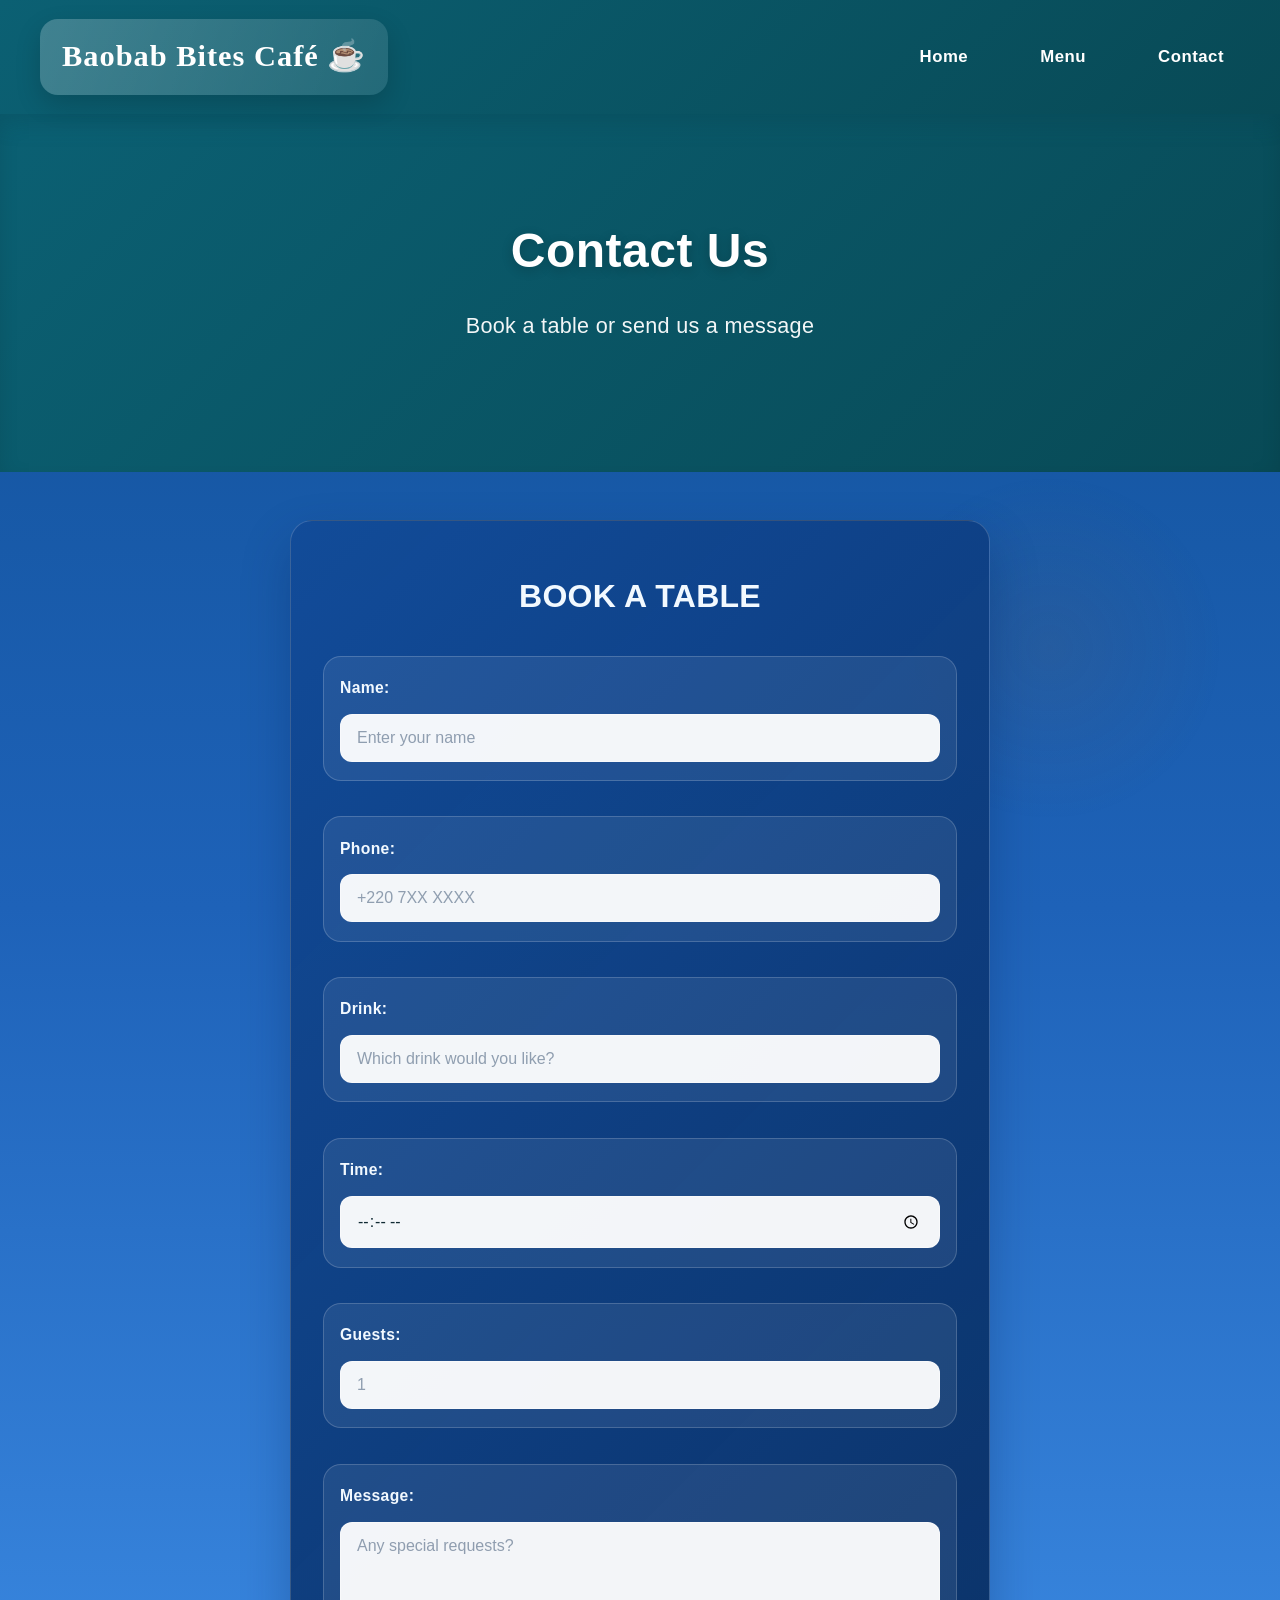
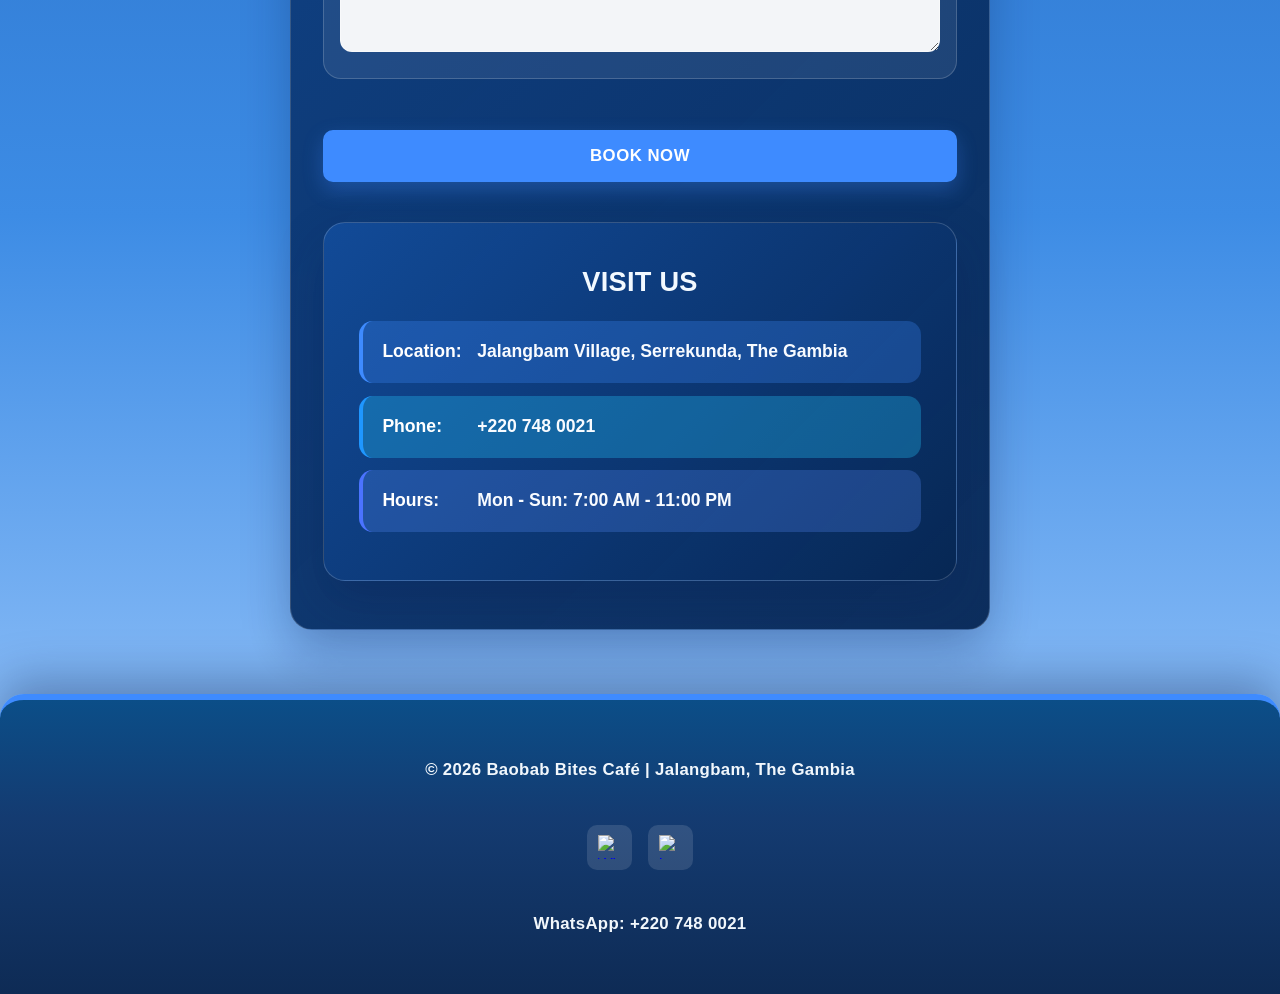
==== contact.html @ 386456db "Initialize Baobab Bites Cafe website" ====
<!DOCTYPE html>
<html lang="en">
<head>
<meta charset="UTF-8">
<meta name="viewport" content="width=device-width, initial-scale=1.0">
<title>Baobab Bites Café - Contact & Booking</title>
<link rel="stylesheet" href="css/style.css">
</head>
<body>
<header>
    <nav>
    <h2>Baobab Bites Café ☕</h2>
    <ul>
        <li><a href="index.html#hero">Home</a></li>
        <li><a href="portfolio.html">Menu</a></li> 
        <li><a href="contact.html">Contact</a></li>
    </ul>
    </nav>
</header>

<main>
    <section class="hero">
    <h1>Contact Us</h1>
    <p>Book a table or send us a message</p>
    </section>

    <section class="contact-section">
    <h2>Book a Table</h2>
    <form id="bookingForm">
        <div class="form-group">
            <label for="name">Name:</label>
            <input type="text" id="name" name="name" placeholder="Enter your name" required class="form-input">
        </div>

        <div class="form-group">
            <label for="phone">Phone:</label>
            <input type="tel" id="phone" name="phone" placeholder="+220 7XX XXXX" required class="form-input">
        </div>

        <div class="form-group">
            <label for="drink">Drink:</label>
            <input type="text" id="drink" name="drink" placeholder="Which drink would you like?" class="form-input">
        </div>

        <div class="form-group">
            <label for="time">Time:</label>
            <input type="time" id="time" name="time" required class="form-input">
        </div>

        <div class="form-group">
            <label for="guests">Guests:</label>
            <input type="number" id="guests" name="guests" min="1" max="20" placeholder="1" required class="form-input">
        </div>

        <div class="form-group">
            <label for="message">Message:</label>
            <textarea id="message" name="message" rows="4" placeholder="Any special requests?" class="form-input"></textarea>
        </div>

        <button type="submit" class="btn">Book Now</button>
    </form>

    <div class="visit-us">
        <h2>Visit Us</h2>
        <p class="visit-detail visit-location"><strong>Location:</strong> Jalangbam Village, Serrekunda, The Gambia</p>
        <p class="visit-detail visit-phone"><strong>Phone:</strong> +220 748 0021</p>
        <p class="visit-detail visit-hours"><strong>Hours:</strong> Mon - Sun: 7:00 AM - 11:00 PM</p>
    </div>
</section>
</main>

<footer>
    <p>&copy; 2026 Baobab Bites Café | Jalangbam, The Gambia</p>
    
    <div class="social-icons">
    <!-- WhatsApp Link -->
    <a href="https://wa.me/2207480021?text=Hi%20Baobab%20Bites!%20I%20would%20like%20to%20book%20a%20table" target="_blank" rel="noopener noreferrer">
        <img src="https://cdn-icons-png.flaticon.com/512/124/124034.png" alt="WhatsApp">
    </a>
    
    <!-- Instagram Link -->
    <a href="https://instagram.com/stisla2021" target="_blank" rel="noopener noreferrer">
        <img src="https://cdn-icons-png.flaticon.com/512/2111/2111463.png" alt="Instagram">
    </a>
    </div>

    <p>WhatsApp: +220 748 0021</p>
</footer>

<script>
// Prefill drink from query string when coming from menu
function prefillDrinkFromQuery() {
    const params = new URLSearchParams(window.location.search);
    const drink = params.get('drink');
    if (drink) {
        const drinkInput = document.getElementById('drink');
        if (drinkInput) drinkInput.value = decodeURIComponent(drink.replace(/\+/g, ' '));
        // focus form for convenience
        const form = document.getElementById('bookingForm');
        if (form) form.scrollIntoView({behavior: 'smooth'});
    }
}

document.addEventListener('DOMContentLoaded', function() {
    prefillDrinkFromQuery();

    const form = document.getElementById('bookingForm');
    if (form) {
        form.addEventListener('submit', function(e) {
            e.preventDefault();

            const name = document.getElementById('name').value.trim();
            const phone = document.getElementById('phone').value.trim();
            const drink = document.getElementById('drink').value.trim() || 'Not specified';
            const time = document.getElementById('time').value.trim();
            const guests = document.getElementById('guests').value.trim();
            const message = document.getElementById('message').value.trim() || 'No extra message';

            const text = `Booking request from ${name}\nPhone: ${phone}\nDrink: ${drink}\nTime: ${time}\nGuests: ${guests}\nNote: ${message}`;
            const phoneNumber = '2207480021';
            const whatsappUrl = `https://wa.me/${phoneNumber}?text=${encodeURIComponent(text)}`;

            window.open(whatsappUrl, '_blank');
            alert('Your booking details are being prepared in WhatsApp. Please send the message to confirm your booking.');
            form.reset();
        });
    }
});
</script>

</body>
</html>
---- css/style.css ----
/* ===================================
  BAOBAB BITES CAFÉ - MODERN DESIGN
   =================================== */

:root {
  --primary: #0B6073;
  --primary-dark: #084A56;
  --primary-light: #0E7A91;
  --accent: #3E8BFF;
  --accent-dark: #0E6DD8;
  --accent-light: #83B9FF;
  --light: #FFFAF0;
  --text: #102A33;
  --text-light: #2C3E50;
  --muted: #5E7782;
  --border: rgba(11,96,115,0.1);
  --shadow-sm: 0 2px 8px rgba(0,0,0,0.08);
  --shadow-md: 0 6px 16px rgba(0,0,0,0.12);
  --shadow-lg: 0 12px 28px rgba(0,0,0,0.15);
}

* {
  margin: 0;
  padding: 0;
  box-sizing: border-box;
}

html {
  scroll-behavior: smooth;
}

body {
  font-family: 'Segoe UI', Roboto, Oxygen, Ubuntu, Cantarell, sans-serif;
  background: linear-gradient(180deg, #0F4E92 0%, #1E62B8 35%, #3D8CE5 70%, #AED3FF 100%);
  color: #F2F9FF;
  line-height: 1.7;
  font-size: 16px;
  min-height: 100vh;
}

body::before {
  content: '';
  position: fixed;
  inset: 0;
  background: radial-gradient(circle at 18% 18%, rgba(212,163,115,0.15), transparent 16%),
              radial-gradient(circle at 82% 72%, rgba(139,90,43,0.1), transparent 14%);
  pointer-events: none;
  z-index: -1;
}

/* ===== HEADER & NAVIGATION ===== */
header {
  background: linear-gradient(135deg, var(--primary) 0%, var(--primary-dark) 100%);
  box-shadow: 0 8px 24px rgba(11,96,115,0.2);
  position: sticky;
  top: 0;
  z-index: 999;
}

nav {
  display: flex;
  justify-content: space-between;
  align-items: center;
  padding: 1.2rem 2.5rem;
  gap: 2rem;
}

nav h2 {
  font-family: 'Georgia', 'Palatino', serif;
  font-size: 1.9rem;
  font-weight: 900;
  letter-spacing: 1px;
  color: #FFFFFF;
  margin: 0;
  background: linear-gradient(110deg, rgba(255,255,255,0.22), rgba(255,255,255,0.10));
  padding: 12px 22px;
  border-radius: 18px;
  box-shadow: 0 10px 26px rgba(0,0,0,0.16);
  transition: all 0.25s cubic-bezier(0.2, 0.8, 0.2, 1);
  display: inline-block;
}

nav h2:hover {
  transform: translateY(-4px) scale(1.04);
  box-shadow: 0 18px 40px rgba(0,0,0,0.18);
}

nav ul {
  display: flex;
  list-style: none;
  gap: 2.5rem;
  margin: 0;
}

nav a {
  color: rgb(255, 255, 255);
  text-decoration: none;
  font-weight: 700;
  font-size: 1.05rem;
  letter-spacing: 0.5px;
  padding: 10px 16px;
  border-radius: 8px;
  transition: all 0.2s ease;
  position: relative;
}

nav a:hover {
  color: var(--accent-light);
  background: rgba(255,107,107,0.12);
  transform: translateY(-2px);
}

@media (max-width: 768px) {
  nav {
    flex-direction: column;
    padding: 1rem 1.5rem;
    gap: 1rem;
  }
  nav h2 {
    font-size: 1.4rem;
  }
  nav ul {
    gap: 1rem;
  }
}

/* ===== HERO SECTION ===== */
.hero {
  background: linear-gradient(135deg, var(--primary) 0%, var(--primary-dark) 100%);
  color: white;
  text-align: center;
  padding: 6rem 2rem;
  box-shadow: inset 0 8px 20px rgba(0,0,0,0.1);
}

.hero h1 {
  font-size: 3rem;
  font-weight: 900;
  margin-bottom: 1rem;
  letter-spacing: 0.5px;
  text-shadow: 0 3px 12px rgba(0,0,0,0.2);
}

.hero p {
  font-size: 1.35rem;
  margin-bottom: 2rem;
  opacity: 0.95;
  letter-spacing: 0.3px;
}

@media (max-width: 768px) {
  .hero {
    padding: 4rem 1.5rem;
  }
  .hero h1 {
    font-size: 2rem;
  }
  .hero p {
    font-size: 1.1rem;
  }
}


/* ===== BUTTONS ===== */
.btn {
  display: inline-block;
  background: var(--accent);
  color: white;
  padding: 14px 32px;
  border-radius: 10px;
  text-decoration: none;
  font-weight: 700;
  font-size: 1.05rem;
  letter-spacing: 0.5px;
  border: 2px solid var(--accent);
  cursor: pointer;
  transition: all 0.25s cubic-bezier(0.2, 0.8, 0.2, 1);
  box-shadow: 0 8px 20px rgba(62,139,255,0.3);
  text-transform: uppercase;
  margin-top: 1rem;
}

.btn:hover {
  background: var(--accent-dark);
  border-color: var(--accent-dark);
  transform: translateY(-4px);
  box-shadow: 0 14px 32px rgba(62,139,255,0.4);
}

.btn:active {
  transform: translateY(-1px);
  box-shadow: 0 6px 16px rgba(255,107,107,0.3);
}

/* ===== SECTIONS ===== */
.about {
  padding: 4rem 2.5rem;
  max-width: 1000px;
  margin: 3rem auto;
  background: radial-gradient(circle at top left, rgba(255,255,255,0.98), rgba(238,245,255,0.96) 50%, rgba(214,232,251,0.95));
  border: 1px solid rgba(44,119,179,0.18);
  border-radius: 28px;
  box-shadow: 0 24px 50px rgba(15,46,92,0.18);
  position: relative;
  overflow: hidden;
  font-family: 'Bahnschrift', 'Arial Narrow', Arial, sans-serif !important;
}

.about::before {
  content: '';
  position: absolute;
  top: -20px;
  right: -80px;
  width: 180px;
  height: 180px;
  background: rgba(255,255,255,0.55);
  border-radius: 50%;
  box-shadow: 0 0 0 30px rgba(255,255,255,0.15);
  pointer-events: none;
}

.about h2 {
  font-size: 2.5rem;
  color: #143D57;
  margin-bottom: 2rem;
  text-align: center;
  font-family: 'Algerian', 'Georgia', serif;
  letter-spacing: 1.4px;
  text-transform: uppercase;
  text-shadow: 0 2px 6px rgba(20,61,87,0.16);
}

.about p {
  font-size: 1.14rem;
  line-height: 2;
  color: #223347;
  font-family: 'Bahnschrift', 'Arial Narrow', Arial, sans-serif !important;
  letter-spacing: 0.18px;
  text-shadow: 0 1px 1px rgba(255,255,255,0.75);
}

/* ===== FEATURED/MENU SECTION ===== */
.featured {
  padding: 3rem 2rem;
  background: linear-gradient(180deg, #0D4D9D 0%, #1E73D1 32%, #68A7F0 70%, #E3F0FF 100%);
  border: 1px solid rgba(48, 114, 210, 0.24);
  border-radius: 24px;
  box-shadow: 0 18px 44px rgba(18, 56, 115, 0.22);
}

.featured h2 {
  font-size: 2.4rem;
  color: #F5FBFF;
  text-align: center;
  margin-bottom: 1.5rem;
  font-weight: 900;
  letter-spacing: 1px;
  text-transform: uppercase;
}

.section-title {
  font-size: 2.2rem;
  color: var(--primary);
  text-align: center;
  margin: 2.5rem 0;
  font-weight: 800;
  letter-spacing: 0.5px;
  position: relative;
}

.section-title::after {
  content: '';
  display: block;
  width: 80px;
  height: 4px;
  background: var(--accent);
  margin: 0.8rem auto 0;
  border-radius: 2px;
}

.featured .card {
  background: linear-gradient(180deg, #FFFFFF, #F2F7FF);
  border-color: rgba(30, 75, 160, 0.18);
}

.featured .card h3 {
  color: #1C355D;
}

.featured .card p {
  color: #3E5271;
}

.featured .card p strong {
  background: linear-gradient(135deg, rgba(16,108,221,0.15), rgba(106,196,255,0.15));
  color: #12437A;
  border-color: rgba(16,108,221,0.25);
}

/* ===== MENU GRID & CARDS ===== */
.menu-grid {
  display: grid;
  grid-template-columns: repeat(auto-fit, minmax(280px, 1fr));
  gap: 2rem;
  padding: 2rem;
  max-width: 1400px;
  margin: 0 auto;
}

.card {
  background: rgba(255,255,255,0.92);
  border-radius: 14px;
  padding: 2rem 1.5rem;
  text-align: center;
  box-shadow: 0 6px 16px rgba(0,0,0,0.12);
  transition: all 0.28s cubic-bezier(0.2, 0.8, 0.2, 1);
  border: 1px solid rgba(11,96,115,0.12);
  position: relative;
  overflow: hidden;
  -webkit-backdrop-filter: blur(10px);
  backdrop-filter: blur(10px);
}

.card:nth-child(3n+1) {
  background: linear-gradient(180deg, rgba(255,235,238,0.95), rgba(255,255,255,0.92));
  border-color: rgba(255,107,107,0.2);
}

.card:nth-child(3n+2) {
  background: linear-gradient(180deg, rgba(225,241,255,0.95), rgba(255,255,255,0.92));
  border-color: rgba(14,122,145,0.18);
}

.card:nth-child(3n) {
  background: linear-gradient(180deg, rgba(233,255,235,0.95), rgba(255,255,255,0.92));
  border-color: rgba(98,175,129,0.2);
}

.card[data-drink="Baobab Latte"],
.card[data-drink="Baobab Juice"] {
  background: linear-gradient(180deg, #FFF4E6, #FFE2B8);
  border-color: rgba(255, 156, 49, 0.35);
  color: #4A2E14;
}

.card[data-drink="Cappuccino"],
.card[data-drink="Flat White"],
.card[data-drink="Macchiato"],
.card[data-drink="Espresso"],
.card[data-drink="Americano"],
.card[data-drink="Red Eye"] {
  background: linear-gradient(180deg, #F5EEED, #DBC3AD);
  border-color: rgba(118, 86, 61, 0.28);
  color: #3F2B20;
}

.card[data-drink="Mocha"],
.card[data-drink="Chocolate Milkshake"] {
  background: linear-gradient(180deg, #F3E6DE, #D3AA86);
  border-color: rgba(152, 94, 61, 0.28);
  color: #3E261A;
}

.card[data-drink="Iced Coffee"],
.card[data-drink="Fanta Orange"],
.card[data-drink="Sprite"] {
  background: linear-gradient(180deg, #E6F6FA, #C1E7EE);
  border-color: rgba(23, 143, 162, 0.28);
  color: #1F3F48;
}

.card[data-drink="Attaya"],
.card[data-drink="Ginger Tea"] {
  background: linear-gradient(180deg, #FFF9E6, #FFE1A5);
  border-color: rgba(230, 166, 40, 0.28);
  color: #4A361E;
}

.card[data-drink="Strawberry Milkshake"],
.card[data-drink="Mango Juice"] {
  background: linear-gradient(180deg, #FFE9F0, #FFD0D9);
  border-color: rgba(242, 105, 161, 0.25);
  color: #4A2433;
}

.card[data-drink="Bissap Juice"],
.card[data-drink="Orange Juice"],
.card[data-drink="Pineapple Juice"] {
  background: linear-gradient(180deg, #FFF6E8, #FFE2BB);
  border-color: rgba(255, 137, 70, 0.25);
  color: #4A2E14;
}

.card::before {
  content: '';
  position: absolute;
  top: 0;
  left: 0;
  right: 0;
  height: 4px;
  background: linear-gradient(90deg, var(--accent), var(--accent-light));
  transform: scaleX(0);
  transform-origin: left;
  transition: transform 0.3s ease;
}

.card:hover {
  transform: translateY(-8px);
  box-shadow: 0 12px 28px rgba(0,0,0,0.15);
  border-color: var(--accent);
}

.card:hover::before {
  transform: scaleX(1);
}

.card h3 {
  font-size: 1.35rem;
  color: #21323F;
  margin-bottom: 0.8rem;
  font-weight: 800;
  letter-spacing: 0.3px;
  text-shadow: 0 1px 2px rgba(255,255,255,0.6);
}

.card p {
  color: #22303D;
  margin: 0.8rem 0;
  line-height: 1.75;
  font-style: italic;
  font-size: 1rem;
}

.card p strong {
  display: inline-block;
  background: linear-gradient(135deg, rgba(255,214,102,0.25), rgba(83,212,179,0.22));
  color: #214B5A;
  font-size: 1.3rem;
  font-weight: 800;
  padding: 8px 12px;
  border-radius: 999px;
  letter-spacing: 0.5px;
  box-shadow: 0 6px 20px rgba(0,0,0,0.12);
  font-style: normal;
  border: 1px solid rgba(83,212,179,0.35);
}

.card .tag {
  position: absolute;
  top: 18px;
  right: 18px;
  background: rgba(255,255,255,0.92);
  color: var(--primary-dark);
  font-weight: 700;
  padding: 8px 12px;
  border-radius: 999px;
  font-size: 0.9rem;
  box-shadow: 0 8px 20px rgba(0,0,0,0.08);
}

/* Drink/Item images inside cards */
.card img {
  display: block;
  width: 100%;
  height: 160px;
  object-fit: cover;
  border-radius: 10px;
  margin-bottom: 12px;
}


/* ===== FORMS ===== */
.contact-section {
  padding: 3rem 2rem;
  max-width: 700px;
  margin: 3rem auto;
  background: linear-gradient(135deg, rgba(18,75,153,0.98), rgba(7,39,84,0.95));
  border-radius: 22px;
  box-shadow: 0 22px 48px rgba(6,30,80,0.28);
  border: 1px solid rgba(255,255,255,0.18);
}

.contact-section h2 {
  font-size: 2rem;
  color: #F2F9FF;
  margin-bottom: 2rem;
  text-align: center;
  letter-spacing: 0.25px;
  text-transform: uppercase;
}

.contact-section label {
  color: #F8FBFF;
}

.contact-section .form-group {
  background: rgba(255,255,255,0.08);
  border: 1px solid rgba(255,255,255,0.18);
  border-radius: 18px;
  padding: 1.15rem 1rem;
  margin-bottom: 1rem;
}

.contact-section .form-group label {
  display: block;
  margin-bottom: 0.75rem;
  color: #F2F9FF;
  font-size: 0.98rem;
  letter-spacing: 0.35px;
}

.contact-section .form-group .form-input,
.contact-section .form-group textarea {
  width: 100%;
  background: rgba(255,255,255,0.95);
  color: #102A33;
  border: 1px solid rgba(255,255,255,0.35);
  padding: 14px 16px;
  border-radius: 12px;
}

.contact-section .form-group textarea {
  min-height: 130px;
}

.contact-section .btn {
  background: #3E8BFF;
  border-color: #3E8BFF;
}

.contact-section .btn:hover {
  background: #0E6DD8;
  border-color: #0E6DD8;
}

.visit-us {
  background: linear-gradient(135deg, rgba(18,75,153,0.98), rgba(7,39,84,0.95));
  padding: 2.2rem;
  border-radius: 22px;
  margin-top: 2.5rem;
  border: 1px solid rgba(255,255,255,0.18);
  box-shadow: 0 22px 48px rgba(6,30,80,0.28);
}

.visit-us h2 {
  font-size: 1.7rem;
  color: #F2F9FF;
  margin-bottom: 1rem;
  letter-spacing: 0.25px;
  text-transform: uppercase;
}

.visit-us p {
  margin: 0.8rem 0;
}

.visit-detail {
  display: block;
  padding: 1rem 1.2rem;
  border-radius: 14px;
  margin: 0.8rem 0;
  font-size: 1.1rem;
  line-height: 1.7;
  font-weight: 700;
  color: #F8FBFF;
}

.visit-detail strong {
  display: inline-block;
  min-width: 90px;
  color: #FFFFFF;
  font-weight: 800;
}

.visit-location {
  background: rgba(62,139,255,0.28);
  border-left: 4px solid #3E8BFF;
}

.visit-phone {
  background: rgba(38,201,255,0.30);
  border-left: 4px solid #1F97FF;
}

.visit-hours {
  background: rgba(88,143,255,0.26);
  border-left: 4px solid #4B73FF;
}

form {
  display: flex;
  flex-direction: column;
  gap: 1.2rem;
}

label {
  font-weight: 700;
  color: #F2F9FF;
  margin-bottom: 0.5rem;
  display: block;
  letter-spacing: 0.3px;
}

.form-input {
  width: 100%;
  padding: 14px 16px;
  border: 2px solid rgba(255,255,255,0.32);
  border-radius: 10px;
  font-size: 1rem;
  color: #102A33;
  font-family: inherit;
  transition: all 0.2s ease;
  background: rgba(255,255,255,0.95);
}

.form-input:focus {
  outline: none;
  border-color: rgba(62,139,255,0.9);
  box-shadow: 0 0 0 4px rgba(62,139,255,0.18);
  background: #FFFFFF;
}

.form-input::placeholder {
  color: rgba(22,52,86,0.45);
}

form button {
  margin-top: 0.5rem;
  cursor: pointer;
}

/* ===== FOOTER ===== */
footer {
  background: linear-gradient(180deg, #0B4E88 0%, #143B71 40%, #0E2B55 100%);
  color: #F6FBFF;
  padding: 3.2rem 2.5rem;
  margin-top: 4rem;
  border-top: 6px solid #3E8BFF;
  box-shadow: 0 -12px 48px rgba(5,21,59,0.35);
  display: flex;
  flex-direction: column;
  align-items: center;
  gap: 1rem;
  border-radius: 24px 24px 0 0;
  font-size: 1rem;
}

footer p {
  margin: 0.3rem 0;
  opacity: 0.98;
  letter-spacing: 0.32px;
  font-weight: 700;
  font-size: 1.05rem;
  text-align: center;
}

footer .social-icons {
  margin: 1.2rem 0;
}

.social-icons a {
  width: 48px;
  height: 48px;
}

.social-icons img {
  width: 26px;
  height: 26px;
}

footer::before {
  content: '';
  position: absolute;
  left: 50%;
  transform: translateX(-50%);
  bottom: 100%;
  width: 220px;
  height: 8px;
  border-radius: 999px;
  background: rgba(62,139,255,0.35);
}

.social-icons {
  display: flex;
  gap: 16px;
  margin: 1rem 0;
  align-items: center;
}

.social-icons a {
  display: inline-flex;
  align-items: center;
  justify-content: center;
  width: 45px;
  height: 45px;
  border-radius: 10px;
  background: rgba(255,255,255,0.12);
  transition: all 0.2s ease;
}

.social-icons img {
  width: 24px;
  height: 24px;
}

.social-icons a:hover {
  background: var(--accent);
  transform: translateY(-4px) scale(1.08);
  box-shadow: 0 8px 20px rgba(255,107,107,0.3);
}

@media (max-width: 768px) {
  footer {
    padding: 2rem 1rem;
  }
}

/* ===== BACK TO TOP BUTTON ===== */
#backToTop {
  display: none;
  position: fixed;
  bottom: 30px;
  right: 30px;
  width: 50px;
  height: 50px;
  border-radius: 50%;
  background: var(--accent);
  color: white;
  border: none;
  font-size: 24px;
  line-height: 50px;
  text-align: center;
  cursor: pointer;
  z-index: 99;
  box-shadow: 0 8px 24px rgba(255,107,107,0.35);
  transition: all 0.2s ease;
}

#backToTop:hover {
  background: var(--accent-dark);
  transform: translateY(-3px) scale(1.1);
  box-shadow: 0 12px 32px rgba(255,107,107,0.4);
}

#backToTop:active {
  transform: translateY(-1px) scale(1.05);
}

/* ===== RESPONSIVE DESIGN ===== */
@media (max-width: 768px) {
  .menu-grid {
    grid-template-columns: 1fr;
    padding: 1.5rem 1rem;
    gap: 1.5rem;
  }

  .hero h1 {
    font-size: 2.2rem;
  }

  .section-title {
    font-size: 1.8rem;
  }

  .contact-section {
    padding: 2rem 1.5rem;
  }

  .about {
    padding: 2rem 1.5rem;
  }
}

@media (max-width: 480px) {
  nav ul {
    gap: 1rem;
  }

  nav h2 {
    font-size: 1.3rem;
    padding: 8px 12px;
  }

  .hero {
    padding: 3rem 1rem;
  }

  .hero h1 {
    font-size: 1.5rem;
  }

  .hero p {
    font-size: 1rem;
  }

  .btn {
    padding: 12px 24px;
    font-size: 0.95rem;
  }

  .menu-grid {
    gap: 1rem;
  }

  #backToTop {
    width: 45px;
    height: 45px;
    font-size: 20px;
    line-height: 45px;
    bottom: 20px;
    right: 20px;
  }
}

/* ===== ANIMATIONS ===== */
@keyframes slideIn {
  from {
    opacity: 0;
    transform: translateY(20px);
  }
  to {
    opacity: 1;
    transform: translateY(0);
  }
}

.card {
  animation: slideIn 0.5s ease backwards;
}

.card:nth-child(1) { animation-delay: 0.1s; }
.card:nth-child(2) { animation-delay: 0.2s; }
.card:nth-child(3) { animation-delay: 0.3s; }
.card:nth-child(4) { animation-delay: 0.4s; }
.card:nth-child(n+5) { animation-delay: 0.5s; }
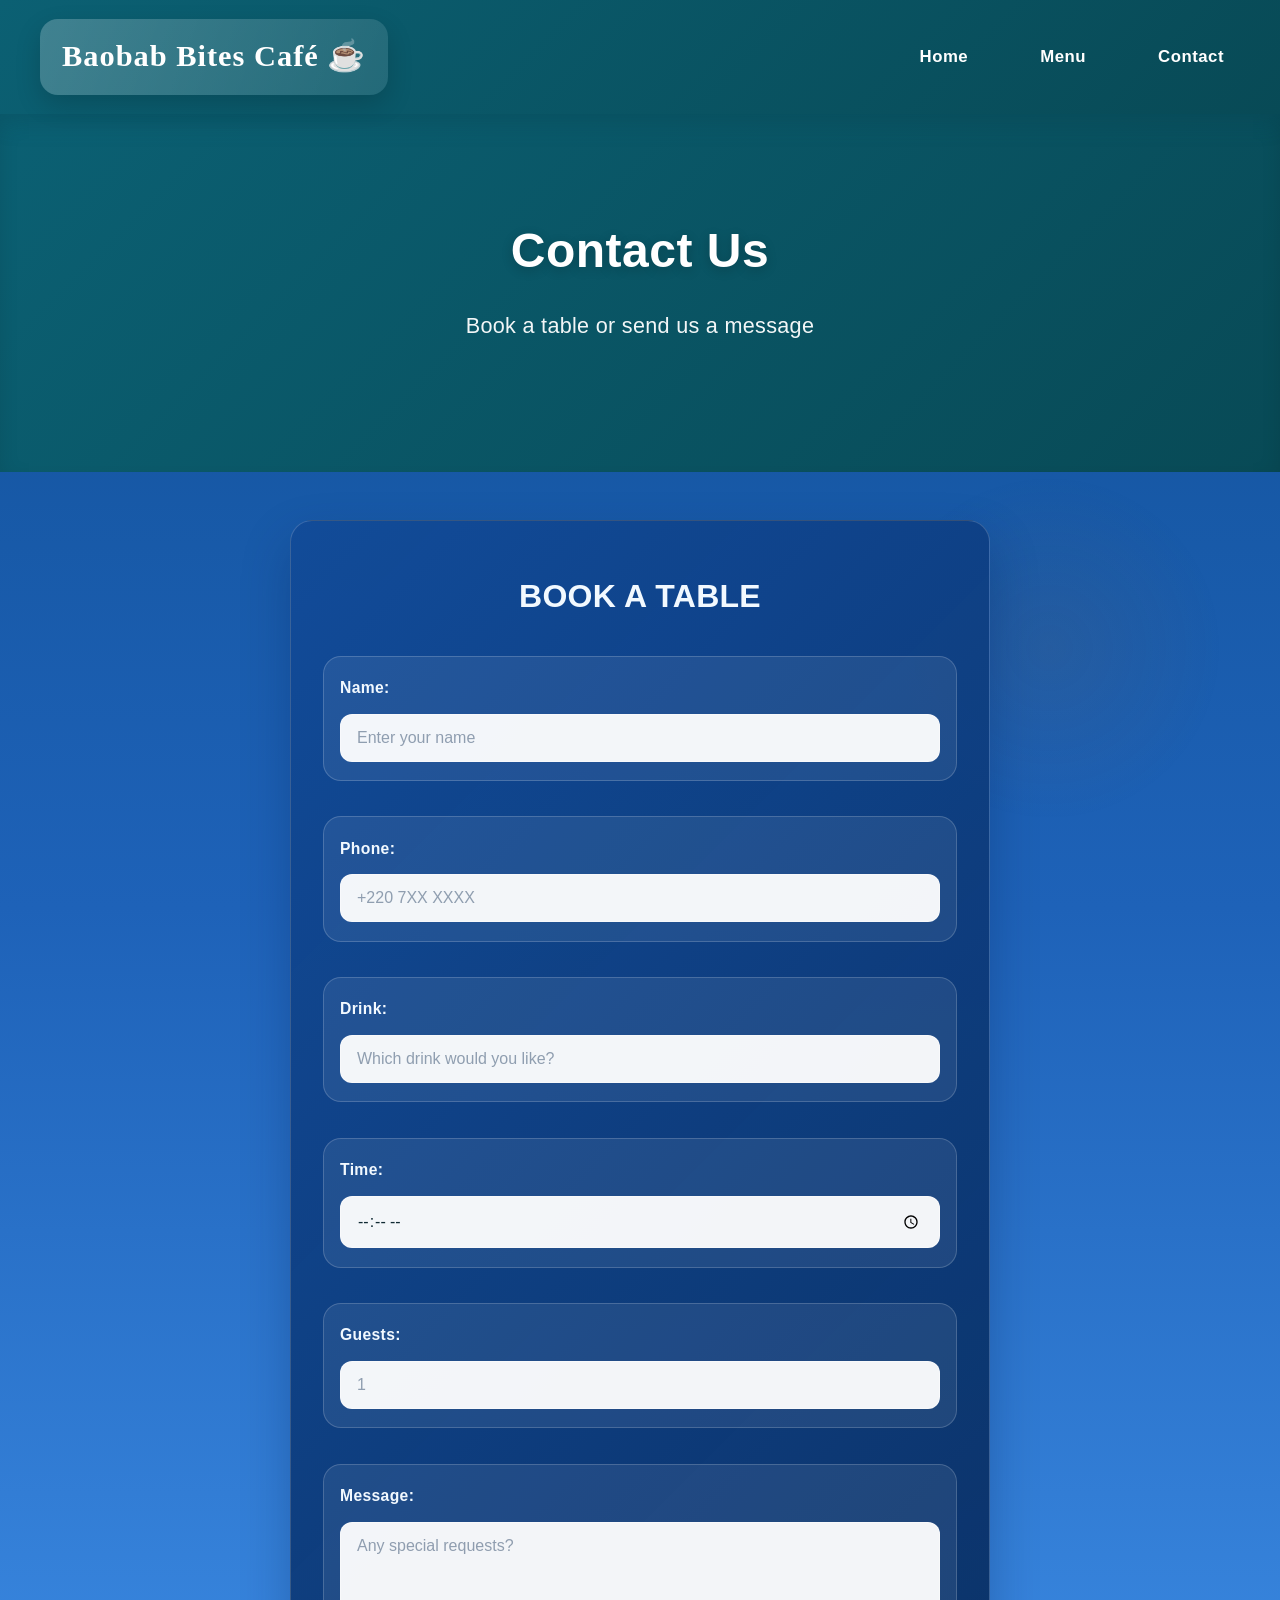
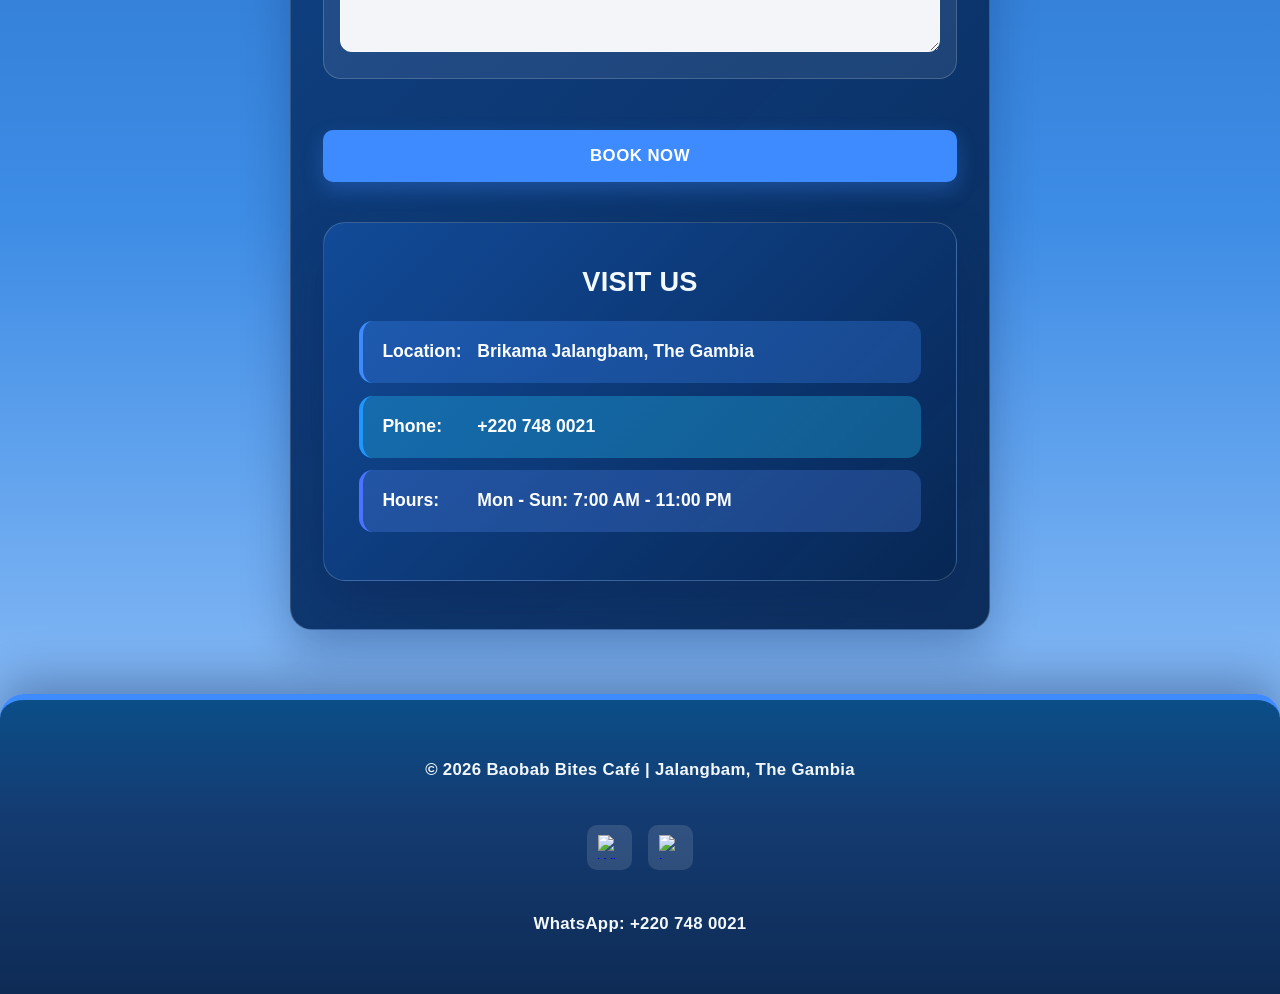
==== commit aeececce: "Update menu assets and contact page" ====
--- a/contact.html
+++ b/contact.html
@@ -12,7 +12,7 @@
     <h2>Baobab Bites Café ☕</h2>
     <ul>
         <li><a href="index.html#hero">Home</a></li>
-        <li><a href="portfolio.html">Menu</a></li> 
+        <li><a href="menu.html">Menu</a></li>
         <li><a href="contact.html">Contact</a></li>
     </ul>
     </nav>
@@ -62,7 +62,7 @@
 
     <div class="visit-us">
         <h2>Visit Us</h2>
-        <p class="visit-detail visit-location"><strong>Location:</strong> Jalangbam Village, Serrekunda, The Gambia</p>
+        <p class="visit-detail visit-location"><strong>Location:</strong> Brikama Jalangbam, The Gambia</p>
         <p class="visit-detail visit-phone"><strong>Phone:</strong> +220 748 0021</p>
         <p class="visit-detail visit-hours"><strong>Hours:</strong> Mon - Sun: 7:00 AM - 11:00 PM</p>
     </div>
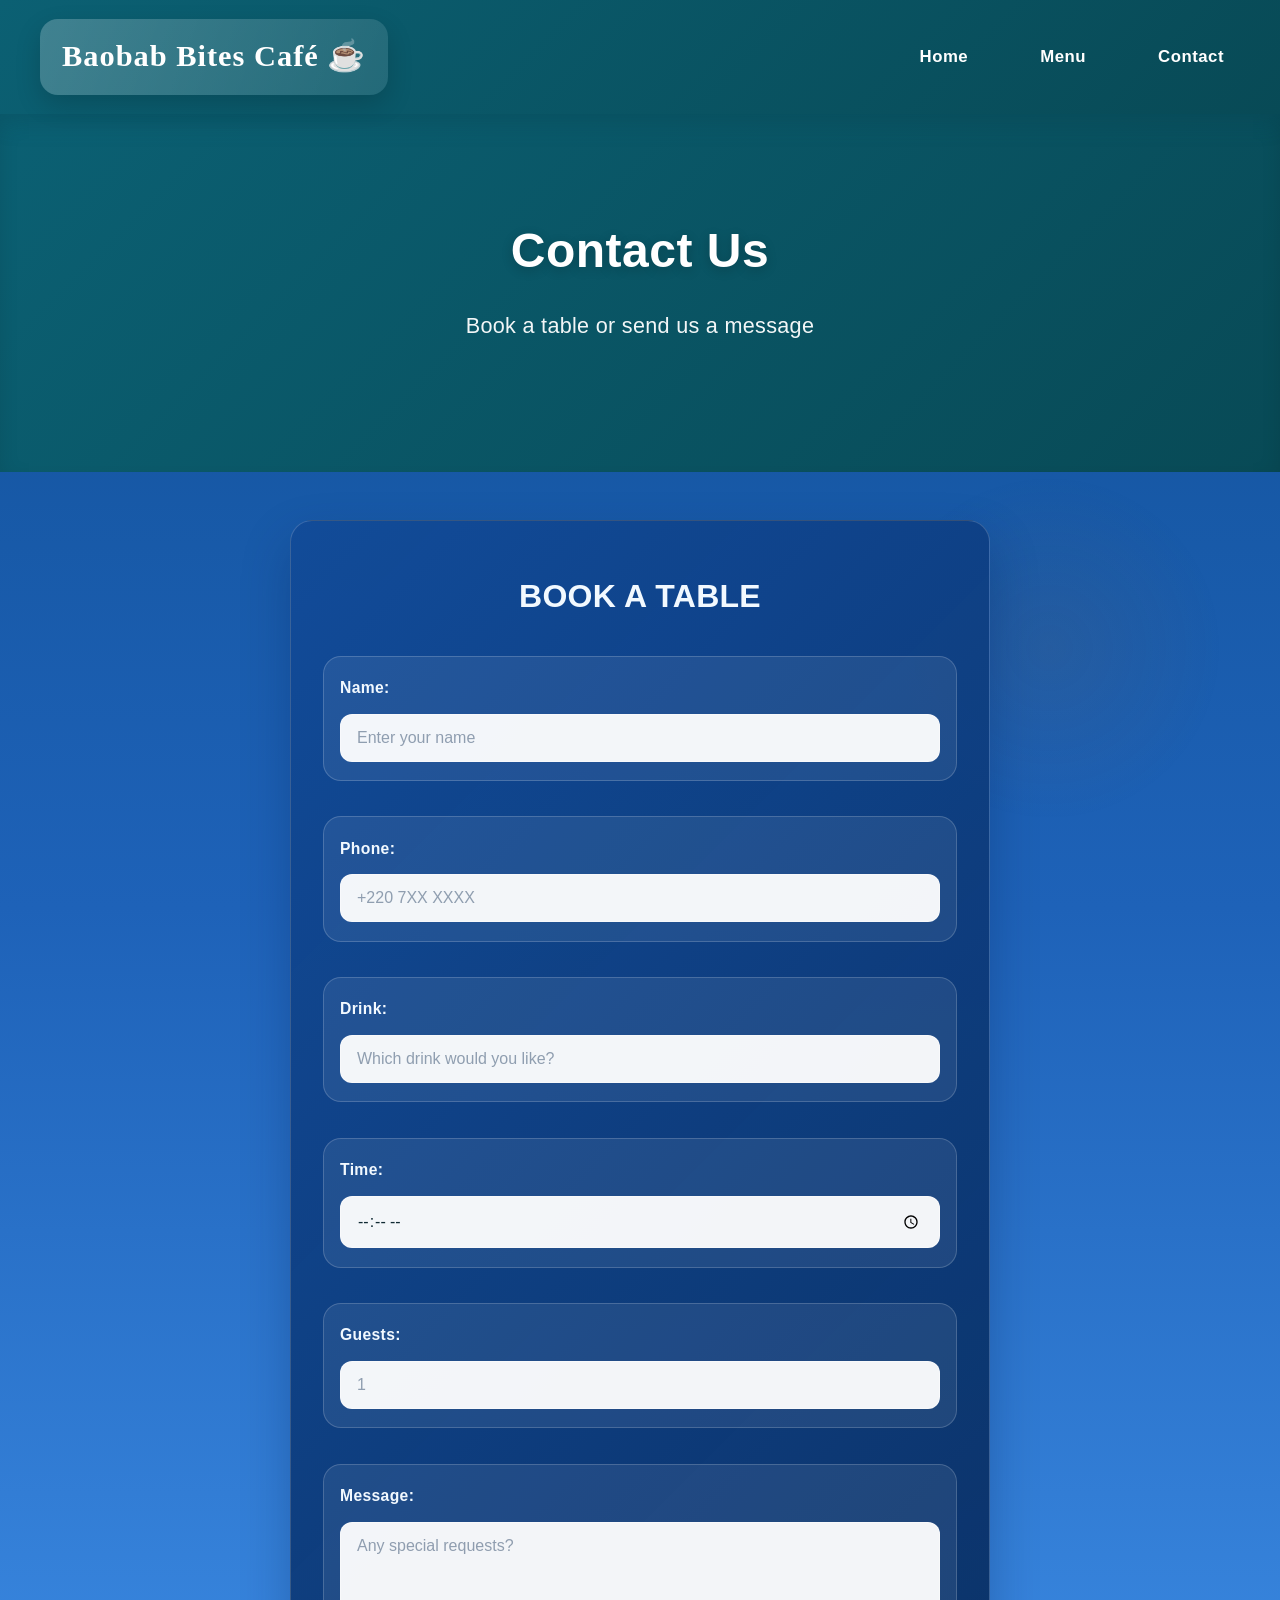
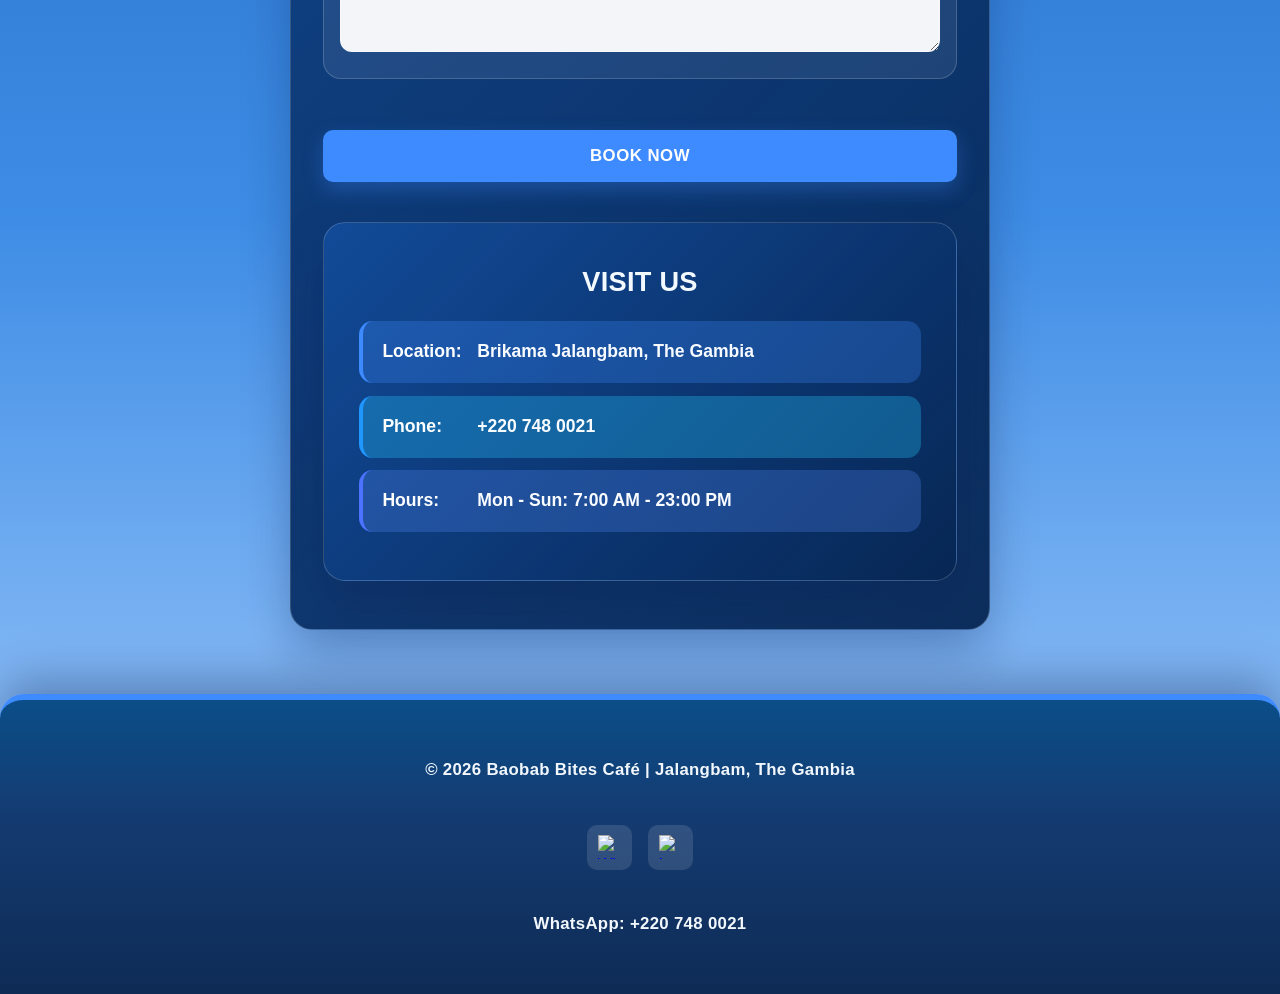
==== commit 6b3f8fcd: "Fix mobile responsiveness for Coca-Cola card and improve CSS styling" ====
--- a/contact.html
+++ b/contact.html
@@ -64,7 +64,7 @@
         <h2>Visit Us</h2>
         <p class="visit-detail visit-location"><strong>Location:</strong> Brikama Jalangbam, The Gambia</p>
         <p class="visit-detail visit-phone"><strong>Phone:</strong> +220 748 0021</p>
-        <p class="visit-detail visit-hours"><strong>Hours:</strong> Mon - Sun: 7:00 AM - 11:00 PM</p>
+        <p class="visit-detail visit-hours"><strong>Hours:</strong> Mon - Sun: 7:00 AM - 23:00 PM</p>
     </div>
 </section>
 </main>
--- a/css/style.css
+++ b/css/style.css
@@ -466,6 +466,13 @@
   object-fit: cover;
   border-radius: 10px;
   margin-bottom: 12px;
+  background: #f0f0f0;
+  min-height: 160px;
+}
+
+.card img:not([src]), 
+.card img[alt] {
+  background: linear-gradient(135deg, #e0e0e0 0%, #f5f5f5 100%);
 }
 
 
@@ -748,10 +755,23 @@
 
 /* ===== RESPONSIVE DESIGN ===== */
 @media (max-width: 768px) {
+  .featured {
+    padding: 2rem 1rem;
+  }
+
   .menu-grid {
     grid-template-columns: 1fr;
+    padding: 1rem;
+    gap: 1rem;
+  }
+
+  .card {
     padding: 1.5rem 1rem;
-    gap: 1.5rem;
+  }
+
+  .card img {
+    height: 140px;
+    margin-bottom: 10px;
   }
 
   .hero h1 {
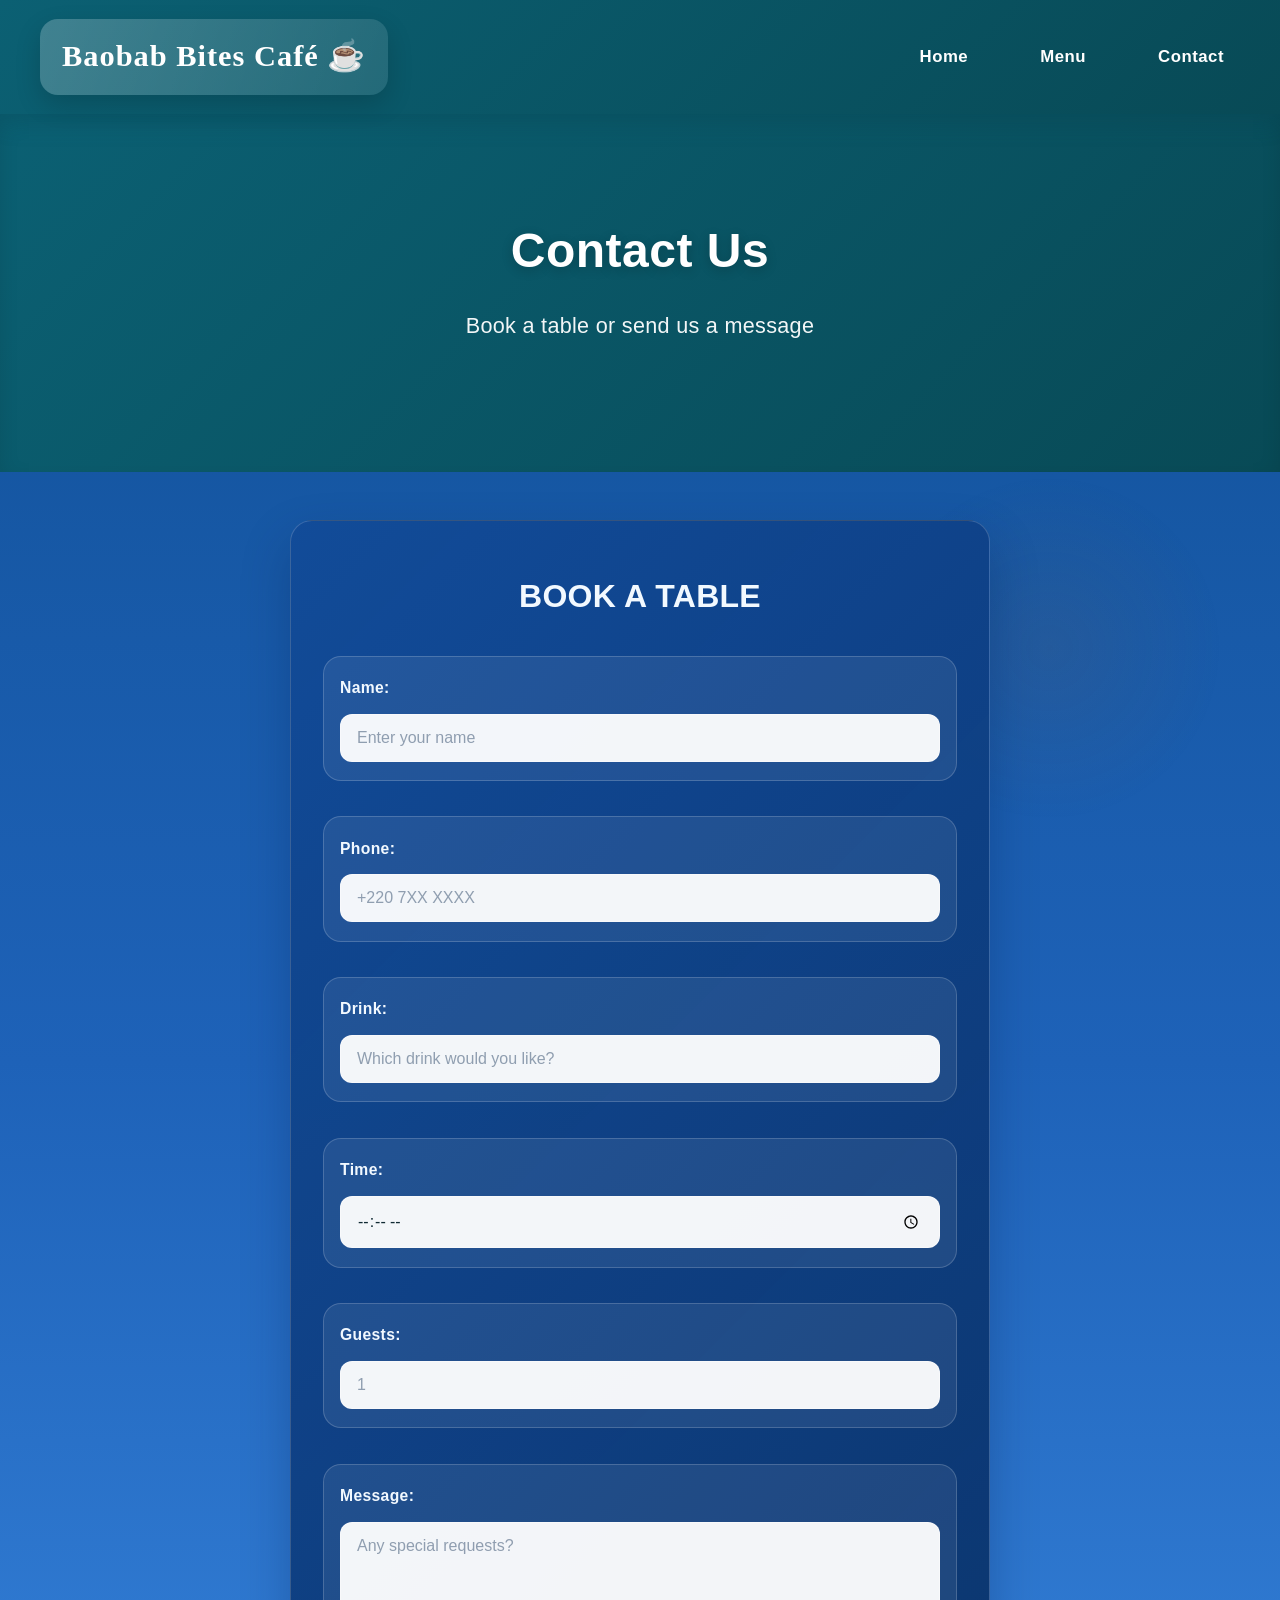
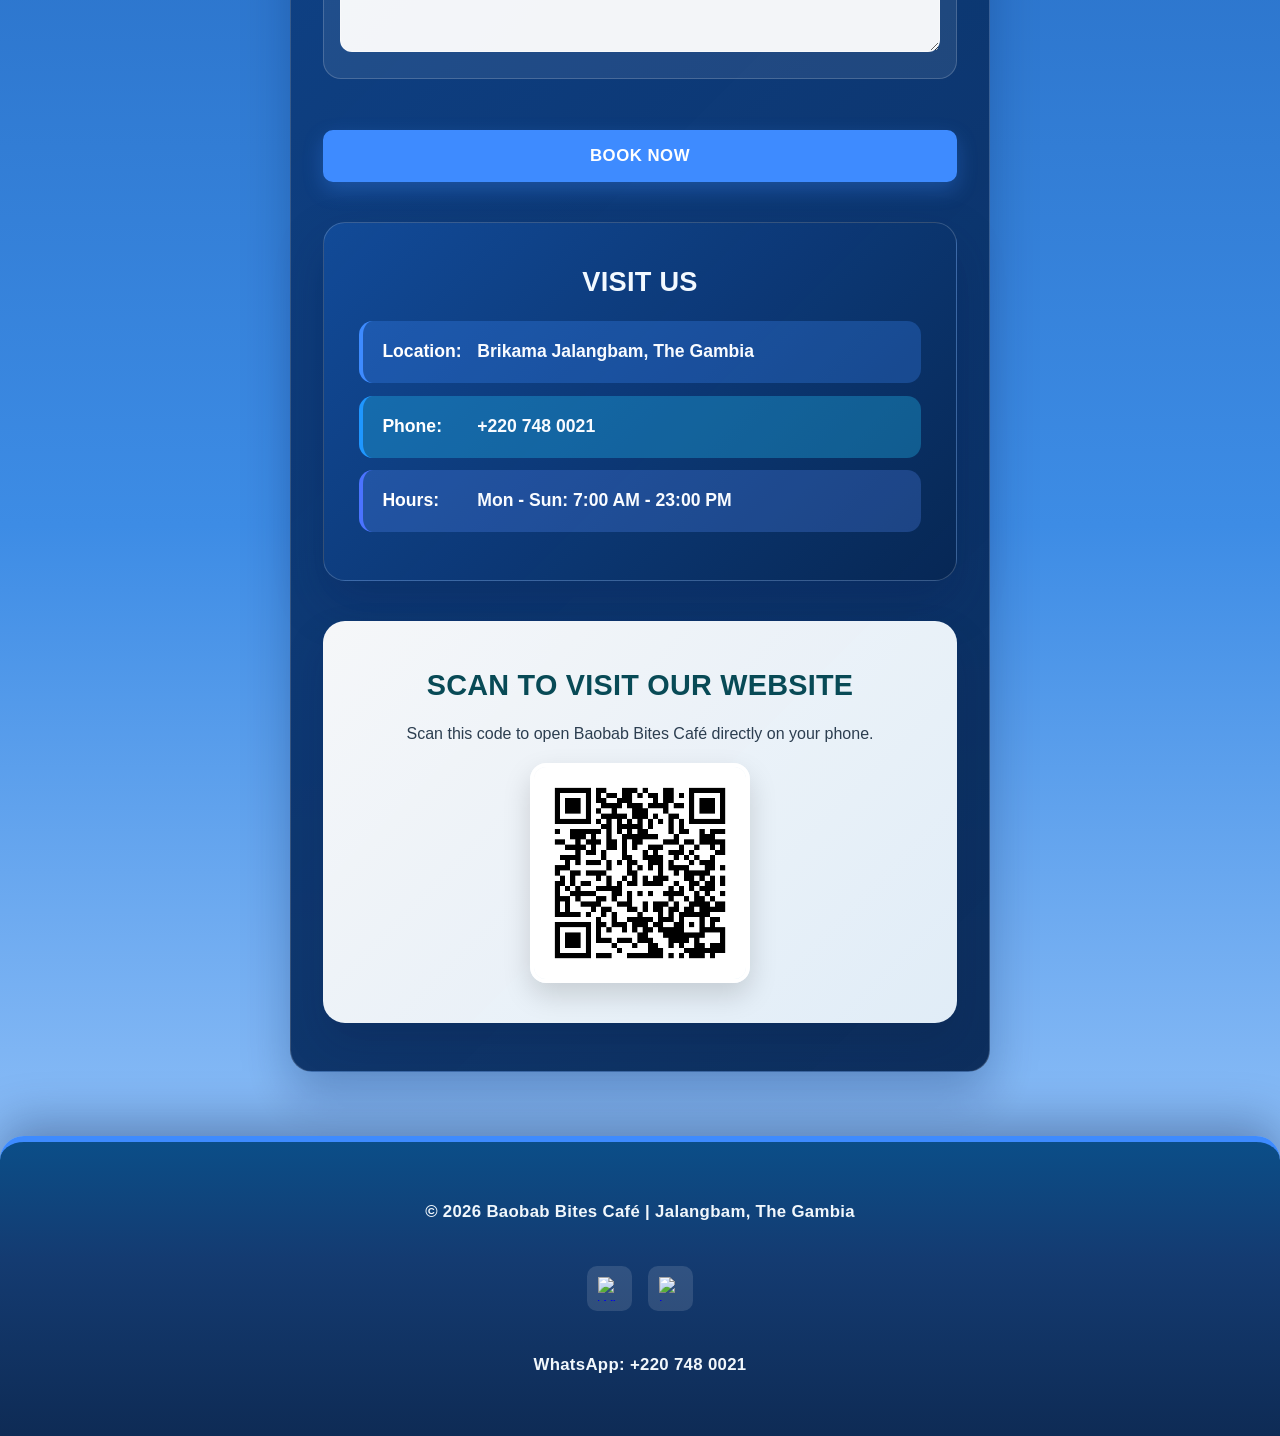
==== commit a52bcfa5: "Update site pages and add QR code" ====
--- a/contact.html
+++ b/contact.html
@@ -66,6 +66,12 @@
         <p class="visit-detail visit-phone"><strong>Phone:</strong> +220 748 0021</p>
         <p class="visit-detail visit-hours"><strong>Hours:</strong> Mon - Sun: 7:00 AM - 23:00 PM</p>
     </div>
+
+    <div class="qr-section">
+        <h2>Scan to Visit Our Website</h2>
+        <p>Scan this code to open Baobab Bites Café directly on your phone.</p>
+        <img src="qr_code.png" alt="QR code for Baobab Bites Café website" class="qr-image">
+    </div>
 </section>
 </main>
 
--- a/css/style.css
+++ b/css/style.css
@@ -634,6 +634,39 @@
 form button {
   margin-top: 0.5rem;
   cursor: pointer;
+}
+
+/* ===== QR SECTION ===== */
+.qr-section {
+  padding: 2.5rem 2rem;
+  max-width: 700px;
+  margin: 2.5rem auto 0;
+  background: linear-gradient(135deg, rgba(255,255,255,0.96), rgba(236,246,255,0.95));
+  border-radius: 22px;
+  box-shadow: 0 20px 40px rgba(5,21,59,0.16);
+  text-align: center;
+  color: var(--text);
+}
+
+.qr-section h2 {
+  font-size: 1.8rem;
+  color: var(--primary-dark);
+  margin-bottom: 0.6rem;
+}
+
+.qr-section p {
+  color: var(--text-light);
+  margin-bottom: 1rem;
+}
+
+.qr-image {
+  display: block;
+  width: min(220px, 70vw);
+  height: auto;
+  margin: 0 auto;
+  border-radius: 16px;
+  box-shadow: 0 12px 28px rgba(0,0,0,0.15);
+  border: 4px solid white;
 }
 
 /* ===== FOOTER ===== */
